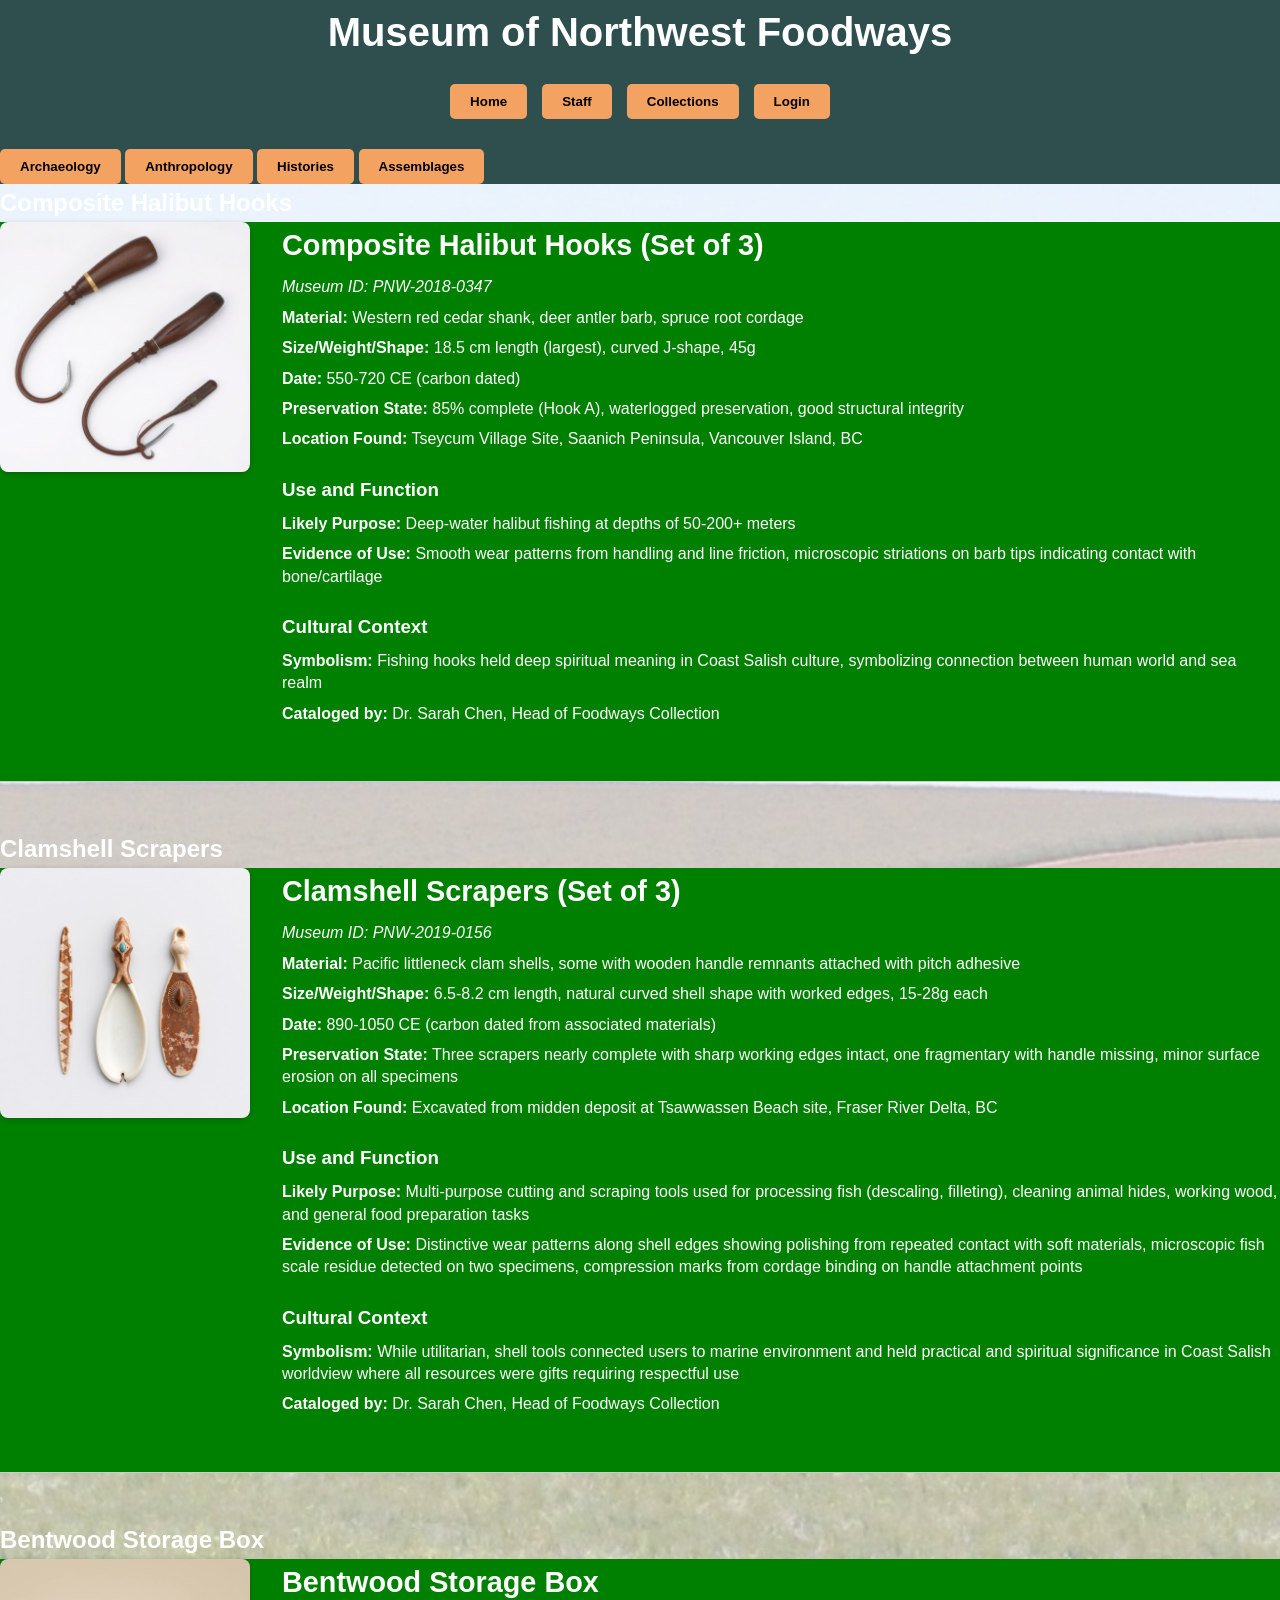
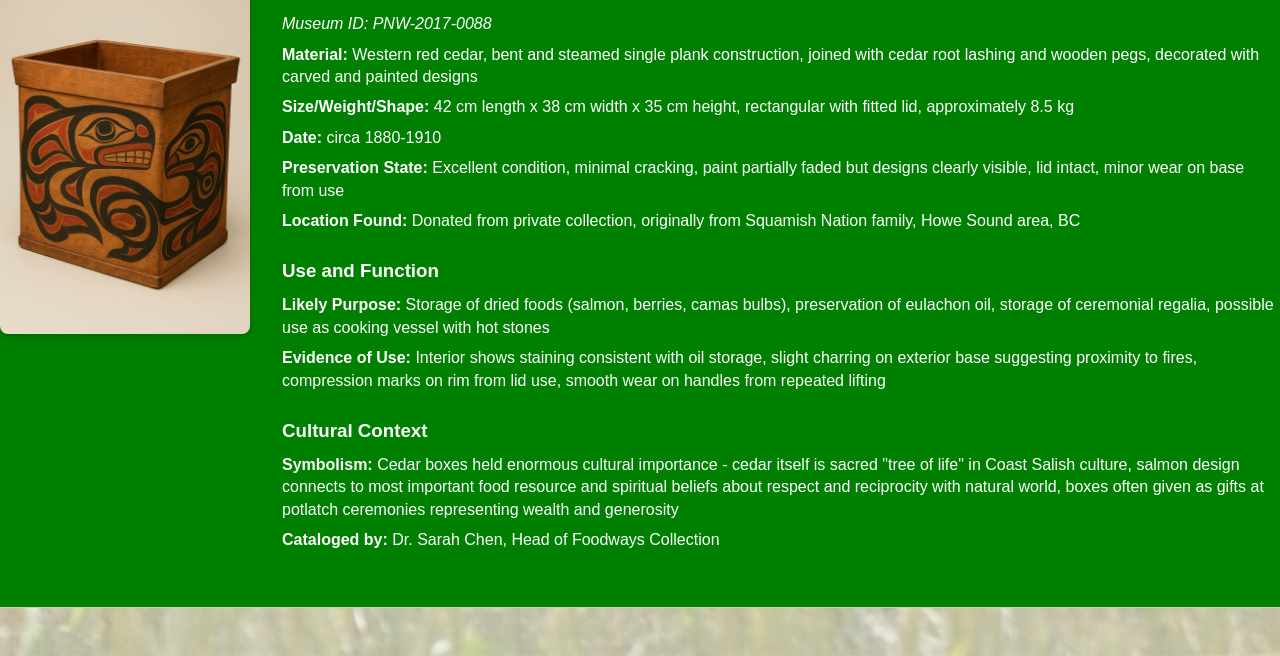
==== html/collections.html @ 8aa843db "Add files via upload" ====
<!DOCTYPE html>
<html>
<head>
  <title>Collections - Museum</title>
  <link rel="stylesheet" href="../css/style.css">

 <!---- <style>
    .collection-item {
      display: flex !important;
      flex-direction: row;
      align-items: flex-start;
      gap: 2rem;
      margin-bottom: 3rem;
      border-bottom: 1px solid #ccc;
      padding-bottom: 2rem;
    }

    .artifact-img {
      width: 300px;
      height: auto;
      object-fit: cover;
      border-radius: 8px;
      box-shadow: 0 2px 6px rgba(0, 0, 0, 0.2);
    }

    .field-group {
      margin-bottom: 1.5rem;
    }

    .field-group p {
      margin: 0.5rem 0;
      line-height: 1.4;
    }

    .collection-item h2 {
      margin-top: 0;
      font-size: 1.8rem;
    }

    .artifact-details h2 {
      width: 100%;
      margin-top: 0;
      font-size: 1.8rem;
      flex-basis: 100%;
    }
  </style>-->
</head>

<body>
  <header>
    <h1>Museum of Northwest Foodways</h1>
    <nav>
      <button onclick="location.href='index.html'">Home</button>
      <button onclick="location.href='staff.html'">Staff</button>
      <button onclick="location.href='collections.html'">Collections</button>
      <button onclick="location.href='admin.html'">Login</button>
    </nav>
 

  <div class="submenu">
    <button onclick="showSection('archaeology')">Archaeology</button>
    <button onclick="showSection('anthropology')">Anthropology</button>
    <button onclick="showSection('histories')">Histories</button>
    <button onclick="showSection('assemblages')">Assemblages</button>
  </div>
 </header>
  <main>
    <section id="archaeology" class="collection-section">

      <h2>Composite Halibut Hooks</h2>
      <div class="collection-item">
        <img src="../images/collections/artifact1.jpg" style="width:250px;" alt="Composite Halibut Hooks" class="artifact-img" />
      
        <div class="artifact-details">
          <div class="field-group">
            <h2>Composite Halibut Hooks (Set of 3)</h2>
            <p><em>Museum ID: PNW-2018-0347</em></p>
            <p><strong>Material:</strong> Western red cedar shank, deer antler barb, spruce root cordage</p>
            <p><strong>Size/Weight/Shape:</strong> 18.5 cm length (largest), curved J-shape, 45g</p>
            <p><strong>Date:</strong> 550-720 CE (carbon dated)</p>
            <p><strong>Preservation State:</strong> 85% complete (Hook A), waterlogged preservation, good structural integrity</p>
            <p><strong>Location Found:</strong> Tseycum Village Site, Saanich Peninsula, Vancouver Island, BC</p>
          </div>
        
          <div class="field-group">
            <h3>Use and Function</h3>
            <p><strong>Likely Purpose:</strong> Deep-water halibut fishing at depths of 50-200+ meters</p>
            <p><strong>Evidence of Use:</strong> Smooth wear patterns from handling and line friction, microscopic striations on barb tips indicating contact with bone/cartilage</p>
          </div>
        
          <div class="field-group">
            <h3>Cultural Context</h3>
            <p><strong>Symbolism:</strong> Fishing hooks held deep spiritual meaning in Coast Salish culture, symbolizing connection between human world and sea realm</p>
            <p><strong>Cataloged by:</strong> Dr. Sarah Chen, Head of Foodways Collection</p>
          </div>
        </div>
      </div>

      <h2>Clamshell Scrapers</h2>
      <div class="collection-item">
        <img src="../images/collections/artifact2.jpg" style="width:250px;" alt="Clamshell Scrapers" class="artifact-img" />
      
        <div class="artifact-details">
          <div class="field-group">
            <h2>Clamshell Scrapers (Set of 3)</h2>
            <p><em>Museum ID: PNW-2019-0156</em></p>
            <p><strong>Material:</strong> Pacific littleneck clam shells, some with wooden handle remnants attached with pitch adhesive</p>
            <p><strong>Size/Weight/Shape:</strong> 6.5-8.2 cm length, natural curved shell shape with worked edges, 15-28g each</p>
            <p><strong>Date:</strong> 890-1050 CE (carbon dated from associated materials)</p>
            <p><strong>Preservation State:</strong> Three scrapers nearly complete with sharp working edges intact, one fragmentary with handle missing, minor surface erosion on all specimens</p>
            <p><strong>Location Found:</strong> Excavated from midden deposit at Tsawwassen Beach site, Fraser River Delta, BC</p>
          </div>
        
          <div class="field-group">
            <h3>Use and Function</h3>
            <p><strong>Likely Purpose:</strong> Multi-purpose cutting and scraping tools used for processing fish (descaling, filleting), cleaning animal hides, working wood, and general food preparation tasks</p>
            <p><strong>Evidence of Use:</strong> Distinctive wear patterns along shell edges showing polishing from repeated contact with soft materials, microscopic fish scale residue detected on two specimens, compression marks from cordage binding on handle attachment points</p> 
          </div>
        
          <div class="field-group">
            <h3>Cultural Context</h3>
            <p><strong>Symbolism:</strong> While utilitarian, shell tools connected users to marine environment and held practical and spiritual significance in Coast Salish worldview where all resources were gifts requiring respectful use</p>
            <p><strong>Cataloged by:</strong> Dr. Sarah Chen, Head of Foodways Collection</p>
          </div>
        </div>
      </div>

      <h2>Bentwood Storage Box</h2>
      <div class="collection-item">
        <img src="../images/collections/artifact3.jpg" style="width:250px;" alt="Bentwood Storage Box" class="artifact-img" />
      
        <div class="artifact-details">
          <div class="field-group">
            <h2>Bentwood Storage Box</h2>
            <p><em>Museum ID: PNW-2017-0088</em></p>
            <p><strong>Material:</strong> Western red cedar, bent and steamed single plank construction, joined with cedar root lashing and wooden pegs, decorated with carved and painted designs</p>
            <p><strong>Size/Weight/Shape:</strong> 42 cm length x 38 cm width x 35 cm height, rectangular with fitted lid, approximately 8.5 kg</p>
            <p><strong>Date:</strong> circa 1880-1910</p>
            <p><strong>Preservation State:</strong> Excellent condition, minimal cracking, paint partially faded but designs clearly visible, lid intact, minor wear on base from use</p>
            <p><strong>Location Found:</strong> Donated from private collection, originally from Squamish Nation family, Howe Sound area, BC</p>
          </div>
        
          <div class="field-group">
            <h3>Use and Function</h3>
            <p><strong>Likely Purpose:</strong> Storage of dried foods (salmon, berries, camas bulbs), preservation of eulachon oil, storage of ceremonial regalia, possible use as cooking vessel with hot stones</p>
            <p><strong>Evidence of Use:</strong> Interior shows staining consistent with oil storage, slight charring on exterior base suggesting proximity to fires, compression marks on rim from lid use, smooth wear on handles from repeated lifting</p>
          </div>
        
          <div class="field-group">
            <h3>Cultural Context</h3>
            <p><strong>Symbolism:</strong> Cedar boxes held enormous cultural importance - cedar itself is sacred "tree of life" in Coast Salish culture, salmon design connects to most important food resource and spiritual beliefs about respect and reciprocity with natural world, boxes often given as gifts at potlatch ceremonies representing wealth and generosity</p>
            <p><strong>Cataloged by:</strong> Dr. Sarah Chen, Head of Foodways Collection</p>
          </div>
        </div>
      </div>
      
    </section>

    <section id="anthropology" class="collection-section" style="display:none;">
      
      <h2>Community Cookbook Collection</h2>
      <div class="collection-item">
        <img src="../images/collections/artifact4.jpg" style="width:250px;" alt="Stack of cookbooks" class="artifact-img" />
      
        <div class="artifact-details">
          <div class="field-group">
            <h2>Community Cookbook Collection </h2>
            <p><em>Museum ID: PNW-2021-0234</em></p>
            <p><strong>Material:</strong> Printed paper, spiral binding (most), some hand-typed and mimeographed, others offset printed</p>
            <p><strong>Size/Weight/Shape:</strong> Various sizes, 15-90 pages each, 8.5 x 11 inch format typical, range from 150g to 400g</p>
            <p><strong>Date:</strong> 1948-1978</p>
            <p><strong>Preservation State:</strong> Good to fair condition, some cover wear and staining, recipe pages show frequent use with food splatters and handwritten notes, some pages loose but present</p>
            <p><strong>Location Found:</strong> Donated from estate of Mrs. Helen Yamamoto, collected from various Seattle-area churches, schools, and community organizations</p>
          </div>

          <div class="field-group">
            <h3>Use and Function</h3>
            <p><strong>Likely Purpose:</strong> Fundraising for churches and community groups, sharing recipes within immigrant and ethnic communities, preserving cultural food traditions, teaching American cooking to newer immigrants, building community bonds</p>
            <p><strong>Evidence of Use:</strong> Handwritten margin notes with ingredient substitutions, grease stains and flour marks on popular recipes, recipe additions tucked into pages, dried ingredient smudges, names and phone numbers of recipe contributors annotated with notes like "ask her about the dumplings"</p>
          </div>
        
          <div class="field-group">
            <h3>Cultural Context</h3>
            <p><strong>Symbolism:</strong> Cookbooks represent intersection of cultural preservation and assimilation - traditional ethnic recipes appear alongside "American" dishes showing negotiation of identity, fundraising aspect shows how food brought communities together for common goals, handwritten notes and modifications show living documents passed between generations</p>
            <p><strong>Cataloged by:</strong> Dr. Marcus Thompson, Curator of Contemporary Foodways</p>
          </div>
        </div>
      </div>

      <h2>Hop Picking Basket</h2>
      <div class="collection-item">
        <img src="../images/collections/artifact6.jpg" style="width:250px;" alt="Hop Picking Basket" class="artifact-img" />

        <div class="artifact-details">
          <div class="field-group">
            <h2>Hop Picking Basket</h2>
            <p><em>Museum ID: PNW-2020-0112</em></p>
            <p><strong>Material:</strong> Woven cedar bark and willow, reinforced rim</p>
            <p><strong>Size/Weight/Shape:</strong> 45 cm diameter at top, 30 cm deep, cone/bucket shape tapering to flat base, approximately 1.2 kg empty</p>
            <p><strong>Date:</strong> circa 1935-1945</p>
            <p><strong>Preservation State:</strong> Well-used condition, some splits in weaving repaired with wire in places, handle strap frayed but intact, structural integrity good, dark staining from hop oils and residue throughout</p>
            <p><strong>Location Found:</strong> Donated from Yakima Valley Historical Society, originally used at hop farms in Yakima Valley, Washington</p>
          </div>

          <div class="field-group">
            <h3>Use and Function</h3>
            <p><strong>Likely Purpose:</strong> Harvesting hops during seasonal picking season, worn suspended from shoulder or waist, filled basket emptied into larger collection bins for weighing and payment</p>
            <p><strong>Evidence of Use:</strong> Heavy staining and residue from hop oils, compression marks on rim where basket rested against picker's body, wire repairs show continued use and maintenance, wear pattern on strap shows right-handed user, interior base shows compressed fibers from weight of hops</p>
          </div>

          <div class="field-group">
            <h3>Cultural Context</h3>
            <p><strong>Symbolism:</strong> Represents intersection of traditional Indigenous craft knowledge and commercial agriculture, reflects complex history of Native labor in agricultural economy, embodies seasonal migration patterns and harvest culture, connects to broader Pacific Northwest brewing and beer culture</p>
            <p><strong>Cataloged by:</strong> Dr. Amara Okafor, Senior Research Ethnographer</p>
          </div>
        </div>
      </div>

    </section>

    <section id="histories" class="collection-section" style="display:none;">
      <p>Content coming soon...</p>
    </section>

    <section id="assemblages" class="collection-section" style="display:none;">
      <p>Content coming soon...</p>
    </section>
  </main>

  <script>
    function showSection(section) {
      const sections = document.querySelectorAll('.collection-section');
      sections.forEach(s => s.style.display = 'none');
      document.getElementById(section).style.display = 'block';
    }
  </script>
</body>
</html>
---- css/style.css ----
/* Reset and base styles */
* {
  box-sizing: border-box;
  margin: 0;
  padding: 0;
  font-family: 'Segoe UI', sans-serif;
}

body {
  background-image: url('../images/museum_background.jpg'); 
  background-size: cover;
  background-position: center;
  color: #fff;
  line-height: 1.6;
}

/*body.page-secondary {
  background-color: #2f4f4f; 
  background-image: none;
  color: #fff;
}*/

header {
  background-color: #2f4f4f;
}


/* Container for text */
.container {
  background-color: #2f4f4f;
  padding: 30px;
  max-width: 960px;
  margin: 40px auto;
  border-radius: 10px;
}


.container-fluid {
  max-width: 1200px;
  margin: 0 auto;
  padding: 20px;
}

.row {
  display: flex;
  flex-wrap: wrap;
  margin-bottom: 30px;
}

.col {
  padding: 10px;
  /*border: 1px dashed red;*/
}

.stacked .col {
  width: 100%;
}


/* Header and navigation */
header h1 {
  font-size: 2.5em;
  margin-bottom: 20px;
  text-align: center;
}

nav {
  display: flex;
  justify-content: center;
  gap: 15px;
  margin-bottom: 30px;
}

button {
  background-color: #f4a261;
  color: #000;
  border: none;
  padding: 10px 20px;
  border-radius: 5px;
  font-weight: bold;
  cursor: pointer;
  transition: background-color 0.3s ease;
}

button:hover {
  background-color: #e76f51;
}

/* Section styling */
.intro h2 {
  text-align: center;
  margin-bottom: 20px;
  font-size: 1.8em;
}

/* Grid layout for info boxes */
.info-grid {
  display: flex;
  justify-content: space-between;
  gap: 20px;
  margin-bottom: 30px;
}

.info-box {
  background-color: #dfeeea;
  color: black;
  padding: 20px;
  flex: 1;
  text-align: center;
  border-radius: 8px;
}

.collection-item {
      display: flex;
      background-color: green;
      flex-direction: row;
      align-items: flex-start;
      gap: 2rem;
      margin-bottom: 3rem;
      border-bottom: 1px solid #ccc;
      padding-bottom: 2rem;
    }

    .artifact-img {
      width: 300px;
      height: auto;
      object-fit: cover;
      border-radius: 8px;
      box-shadow: 0 2px 6px rgba(0, 0, 0, 0.2);
    }

    .field-group {
      margin-bottom: 1.5rem;
    }

    .field-group p {
      margin: 0.5rem 0;
      line-height: 1.4;
    }

    .collection-item h2 {
      margin-top: 0;
      font-size: 1.8rem;
    }

    .artifact-details h2 {
      width: 100%;
      margin-top: 0;
      font-size: 1.8rem;
      flex-basis: 100%;

/* Footer */
footer {
  text-align: center;
  font-size: 0.9em;
  opacity: 0.8;
}
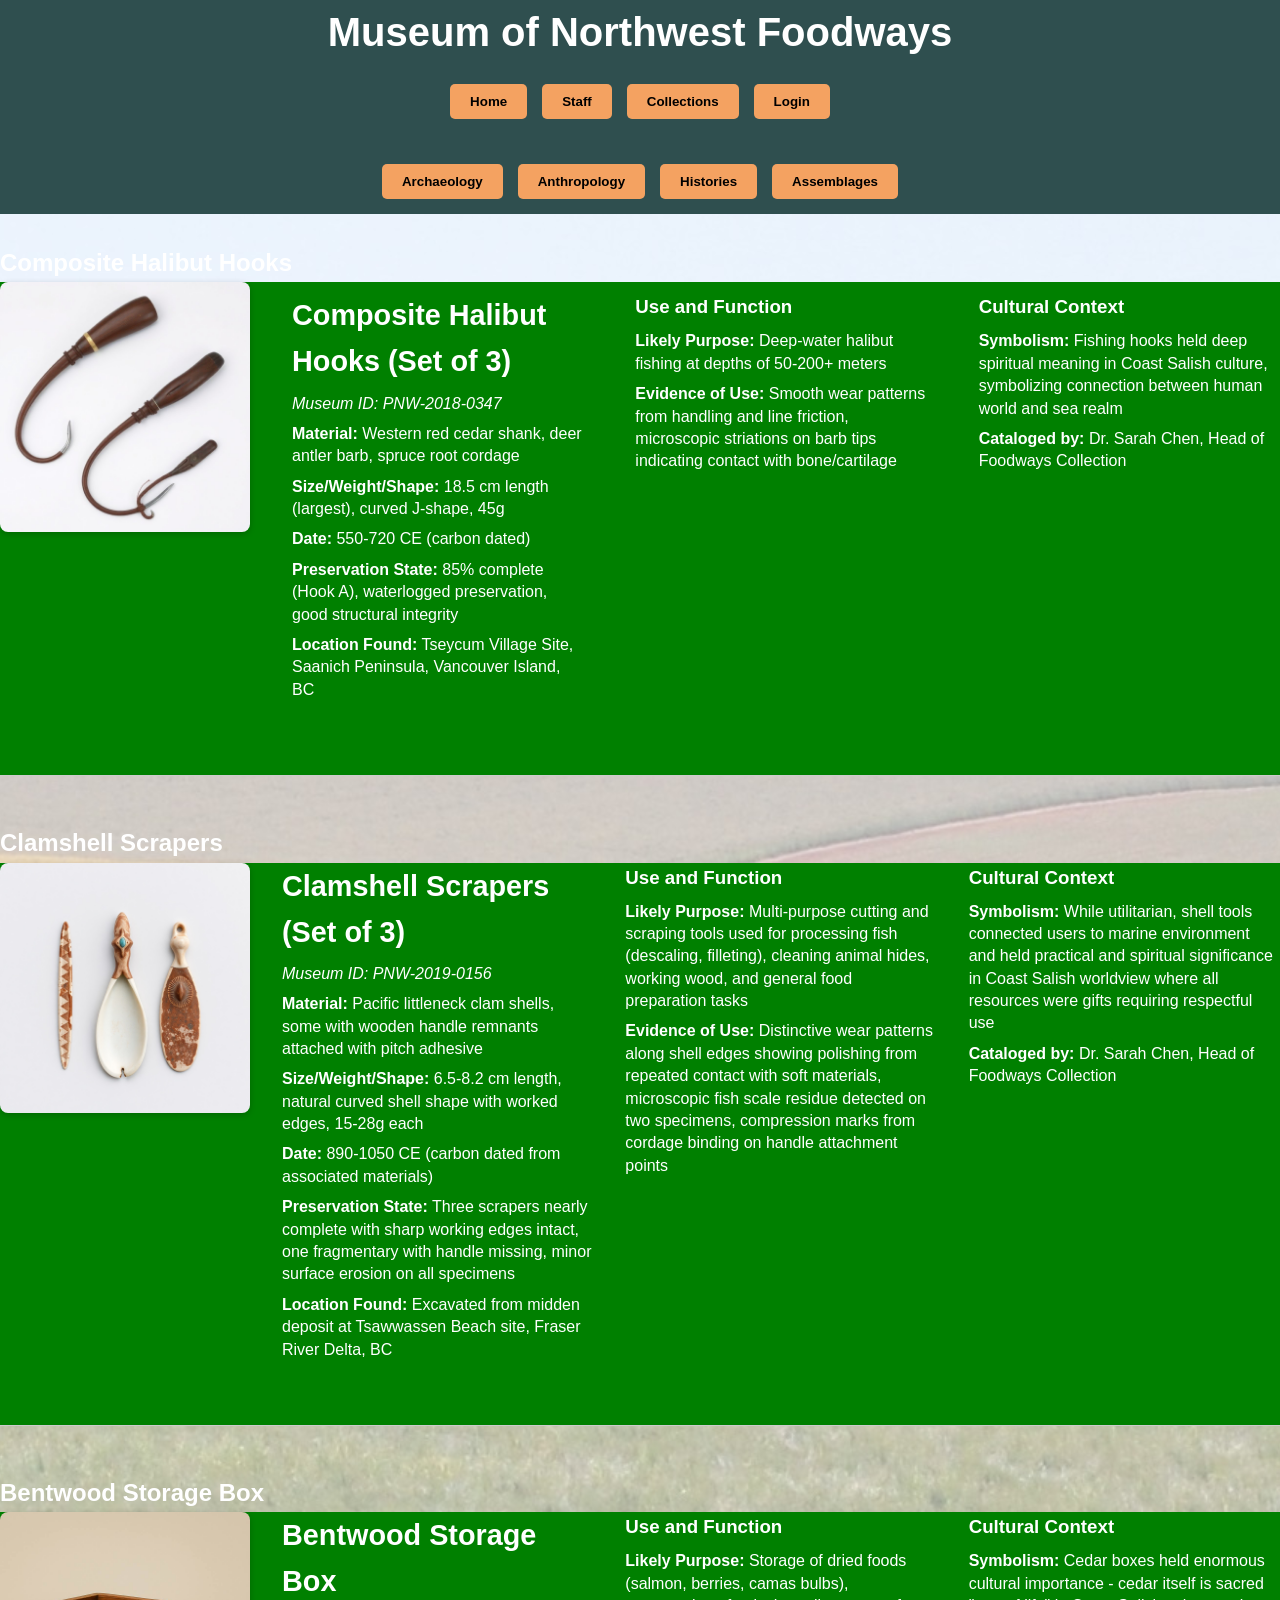
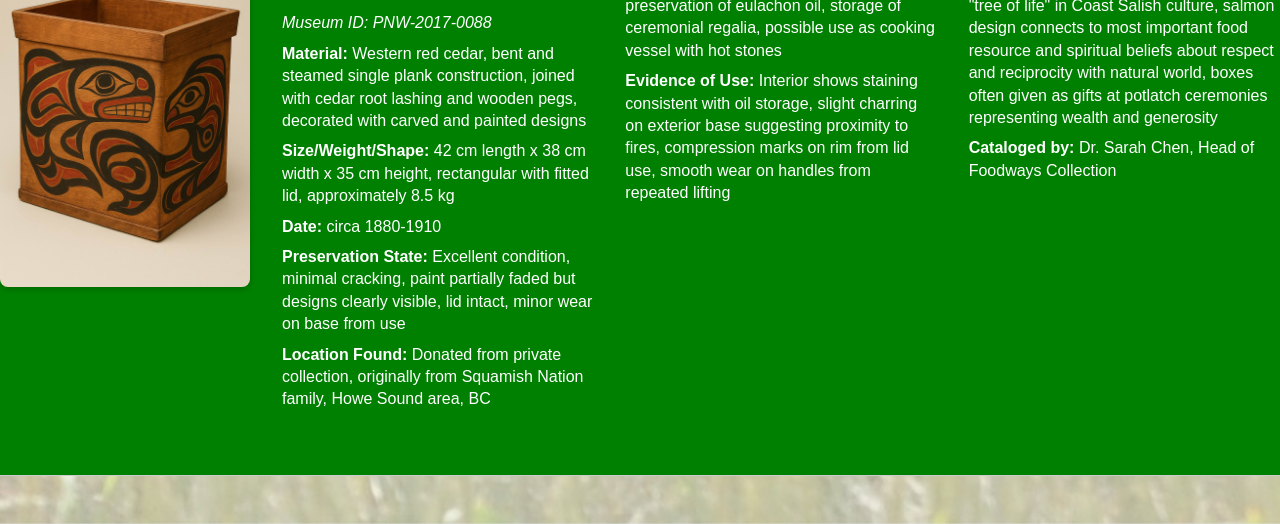
==== commit 90af031b: "Update collections.html Adds styles and content" ====
--- a/html/collections.html
+++ b/html/collections.html
@@ -4,9 +4,18 @@
   <title>Collections - Museum</title>
   <link rel="stylesheet" href="../css/style.css">
 
- <!---- <style>
+  <style>
+  .submenu {
+      display: flex;
+      justify-content: center;
+      gap: 15px;
+      margin-bottom: 30px !important; 
+      padding: 15px 0;
+    }
+
     .collection-item {
-      display: flex !important;
+      display: flex;
+      background-color: green;
       flex-direction: row;
       align-items: flex-start;
       gap: 2rem;
@@ -23,9 +32,10 @@
       box-shadow: 0 2px 6px rgba(0, 0, 0, 0.2);
     }
 
-    .field-group {
-      margin-bottom: 1.5rem;
-    }
+   .field-group {
+  flex: 1;
+  min-width: 250px; 
+}
 
     .field-group p {
       margin: 0.5rem 0;
@@ -36,6 +46,13 @@
       margin-top: 0;
       font-size: 1.8rem;
     }
+
+.artifact-details {
+  display: flex;
+  flex-direction: row;
+  gap: 2rem; /* optional: adds spacing between columns */
+  flex-wrap: wrap; /* optional: allows wrapping on smaller screens */
+}
 
     .artifact-details h2 {
       width: 100%;
@@ -43,7 +60,7 @@
       font-size: 1.8rem;
       flex-basis: 100%;
     }
-  </style>-->
+  </style>
 </head>
 
 <body>
@@ -72,7 +89,7 @@
         <img src="../images/collections/artifact1.jpg" style="width:250px;" alt="Composite Halibut Hooks" class="artifact-img" />
       
         <div class="artifact-details">
-          <div class="field-group">
+          <div class="field-group col">
             <h2>Composite Halibut Hooks (Set of 3)</h2>
             <p><em>Museum ID: PNW-2018-0347</em></p>
             <p><strong>Material:</strong> Western red cedar shank, deer antler barb, spruce root cordage</p>
@@ -82,13 +99,13 @@
             <p><strong>Location Found:</strong> Tseycum Village Site, Saanich Peninsula, Vancouver Island, BC</p>
           </div>
         
-          <div class="field-group">
+          <div class="field-group col">
             <h3>Use and Function</h3>
             <p><strong>Likely Purpose:</strong> Deep-water halibut fishing at depths of 50-200+ meters</p>
             <p><strong>Evidence of Use:</strong> Smooth wear patterns from handling and line friction, microscopic striations on barb tips indicating contact with bone/cartilage</p>
           </div>
         
-          <div class="field-group">
+          <div class="field-group col">
             <h3>Cultural Context</h3>
             <p><strong>Symbolism:</strong> Fishing hooks held deep spiritual meaning in Coast Salish culture, symbolizing connection between human world and sea realm</p>
             <p><strong>Cataloged by:</strong> Dr. Sarah Chen, Head of Foodways Collection</p>
@@ -235,4 +252,4 @@
     }
   </script>
 </body>
-</html>+</html>
